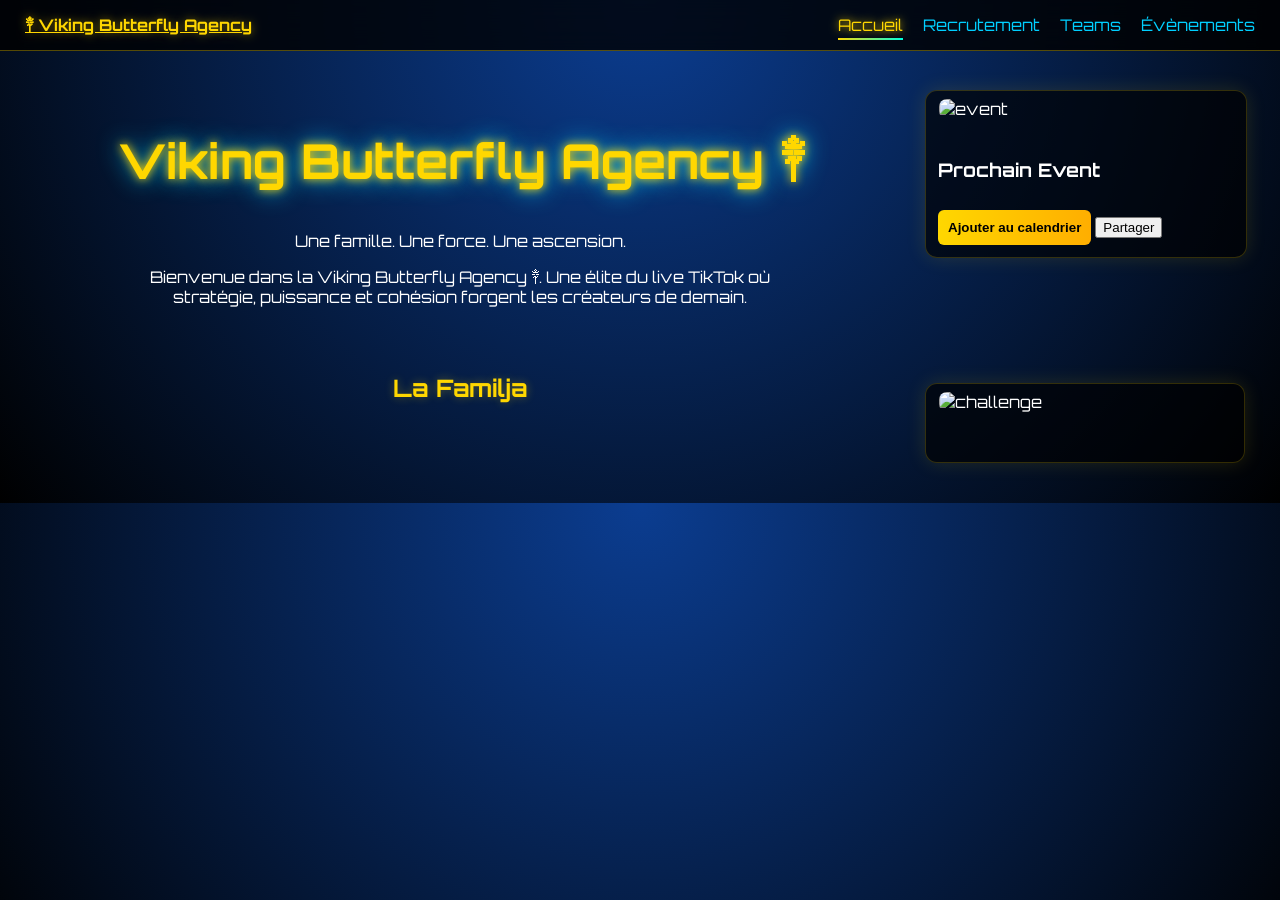
==== index.html @ 5e003a7e "mise à jour site agence" ====
<!DOCTYPE html>
<html lang="fr">

<head>
	<meta charset="UTF-8">
	<meta name="viewport" content="width=device-width, initial-scale=1.0">
	<link rel="icon" type="image/png" href="img/favicon.png">
	<link rel="apple-touch-icon" href="img/favicon.png">
	<title>Viking Butterfly Agency ༒︎</title>

	<link href="https://fonts.googleapis.com/css2?family=Orbitron:wght@400;700&display=swap" rel="stylesheet">
	<link rel="stylesheet" href="style.css">

	<meta property="og:title" content="Viking Butterfly Agency ༒︎">
	<meta property="og:description" content="🔥 Rejoins nos événements TikTok">
	<meta property="og:image" content="https://ton-site.github.io/img/default.jpg">
	<meta property="og:type" content="website">
</head>

<body>

	<!-- ✅ NAVBAR (PAS DANS LE CONTAINER) -->
	<nav class="navbar">
		<div class="nav-container">
			<a href="index.html" class="logo">༒︎ Viking Butterfly Agency</a>

			<div class="nav-links" id="navLinks">
				<a href="index.html" class="active">Accueil</a>
				<a href="recrutement.html">Recrutement</a>
				<a href="teams.html">Teams</a>
				<a href="pages/evenements.html">Évènements</a>
			</div>

			<div class="hamburger" id="hamburger">☰</div>
		</div>
	</nav>

	<!-- ✅ CONTAINER GLOBAL (NOUVEAU) -->
	<div class="container-global">

		<div class="layout">

			<!-- TEXTE -->
			<div class="text-section">
				<section class="hero">
					<h1>Viking Butterfly Agency ༒︎</h1>
					<p>Une famille. Une force. Une ascension.</p>
				</section>

				<section class="description">
					<p>
						Bienvenue dans la Viking Butterfly Agency ༒︎.
						Une élite du live TikTok où stratégie, puissance et cohésion forgent les créateurs de demain.
					</p>
				</section>
			</div>

			<!-- EVENT -->
			<div class="event-widget">
				<div class="event-image">
					<img id="event-image" src="" alt="event">
				</div>
				<div class="content">
					<h3>Prochain Event</h3>
					<p id="event-title"></p>
					<p id="event-date"></p>
					<p id="event-heure"></p>
					<p id="event-countdown"></p>
					<button id="calendarBtn">Ajouter au calendrier</button>
					<button id="shareBtn">Partager</button>
				</div>
			</div>

			<!-- ARBRE -->
			<div class="tree-section">
				<section class="family-tree">
					<h2>La Familja</h2>
					<div id="tree"></div>
				</section>
			</div>

			<!-- CHALLENGE -->
			<div class="challenge-section">
				<div class="challenge-card">
					<div class="event-image">
						<img id="challenge-image" src="" alt="challenge">
					</div>

					<div class="challenge-content">
						<h3 id="challenge-title"></h3>
						<p id="challenge-date"></p>
						<p id="challenge-heure"></p>
						<p id="challenge-countdown"></p>
					</div>
				</div>
			</div>

		</div>

	</div>

	<script src="script.js"></script>
	<script src="https://d3js.org/d3.v7.min.js"></script>
	<script src="js/tree.js"></script>

</body>

</html>
---- style.css ----
/* =========================
   ✅ GLOBAL
========================= */
body {
	margin: 0;
	font-family: 'Orbitron', sans-serif;
	background: radial-gradient(circle at top, #0b3d91, #000);
	color: white;
	padding-top: 80px;
	overflow-x: hidden;
}

.container-global {
	max-width: 2560px;
	margin: 0 auto;
}

/* =========================
   ✅ NAVBAR
========================= */
.navbar {
	position: fixed;
	top: 0;
	width: 100%;
	z-index: 1000;
	background: rgba(0, 0, 0, 0.8);
	backdrop-filter: blur(12px);
	border-bottom: 1px solid #ffd70055;
}

.nav-container {
	max-width: 2560px;
	margin: 0 auto;
	width: 100%;
	display: flex;
	justify-content: space-between;
	align-items: center;
	padding: 15px 25px;
	box-sizing: border-box;
}

.logo {
	color: #ffd700;
	font-weight: bold;
	white-space: nowrap;
	text-shadow: 0 0 10px #ffd70088;
}

/* =========================
   ✅ NAV LINKS
========================= */
.nav-links {
	display: flex;
	gap: 20px;
	flex-wrap: wrap;
}

.nav-links a {
	color: #00cfff;
	text-decoration: none;
	position: relative;
	white-space: nowrap;
	transition: 0.3s;
}

.nav-links a:hover {
	color: #00ffe1;
	text-shadow: 0 0 6px #00ffe1;
}

.nav-links a::after {
	content: "";
	position: absolute;
	width: 0%;
	height: 2px;
	bottom: -5px;
	left: 0;
	background: linear-gradient(90deg, #00ffe1, #ffd700);
	transition: 0.3s;
}

.nav-links a:hover::after {
	width: 100%;
}

.nav-links a.active {
	color: #ffd700;
	text-shadow: 0 0 8px #ffd700;
}

.nav-links a.active::after {
	width: 100%;
	background: linear-gradient(90deg, #ffd700, #00ffe1);
}

.hamburger {
	display: none;
	font-size: 28px;
	cursor: pointer;
	color: #ffd700;
}

/* =========================
   ✅ LAYOUT
========================= */
.layout {
	display: grid;
	grid-template-columns: 1fr 320px;
	grid-template-areas:
		"text event"
		"tree event"
		"tree challenge";
	column-gap: 40px;
	row-gap: 30px;
	max-width: 1400px;
	margin: 0 auto;
	padding: 10px 35px 40px;
}

/* =========================
   ✅ SECTIONS
========================= */
.text-section {
	grid-area: text;
}

.event-widget {
	grid-area: event;
}

.tree-section {
	grid-area: tree;
}

.challenge-section {
	grid-area: challenge;
}

/* =========================
   ✅ HERO
========================= */
.hero {
	text-align: center;
	max-width: 900px;
	margin: auto;
}

.hero h1 {
	font-size: 3rem;
	color: #ffd700;
	text-shadow:
		0 0 10px #ffd700,
		0 0 25px #00cfff;
}

.description {
	max-width: 700px;
	margin: auto;
	text-align: center;
}

/* =========================
   ✅ TITRES
========================= */
.family-tree h2,
.challenge-section h2 {
	text-align: center;
	margin-bottom: 20px;
	color: #ffd700;
	text-shadow: 0 0 10px #ffd70055;
}

/* =========================
   ✅ COUNTDOWN
========================= */
.countdown {
	color: #00ffe1;
	font-weight: bold;
	text-shadow:
		0 0 8px #00ffe1,
		0 0 16px #00cfff,
		0 0 24px #00cfff;
}

/* =========================
   ✅ EVENT WIDGET
========================= */
.event-widget {
	width: 100%;
	max-width: 320px;
	background: rgba(0, 0, 0, 0.65);
	border: 1px solid #ffd70033;
	border-radius: 12px;
	box-shadow: 0 0 20px #ffd70022;
	display: flex;
	flex-direction: column;
	align-self: start;
	transition: 0.3s;
}

.event-widget:hover {
	transform: translateY(-5px);
	box-shadow: 0 0 25px #ffd70055;
}

.event-image {
	padding: 8px 4px;
	display: flex;
	justify-content: center;
}

.event-image img {
	width: 100%;
	max-width: 94%;
	border-radius: 8px;
}

.event-widget .content {
	padding: 12px;
}

#calendarBtn {
	margin-top: 10px;
	padding: 10px;
	border-radius: 6px;
	background: linear-gradient(90deg, #ffd700, #ffae00);
	color: black;
	cursor: pointer;
	border: none;
	font-weight: bold;
	transition: 0.3s;
}

#calendarBtn:hover {
	transform: scale(1.05);
}

/* =========================
   ✅ EVENT CARDS
========================= */
#events-container {
	display: grid;
	grid-template-columns: repeat(auto-fit, minmax(260px, 320px));
	gap: 30px;
	padding: 20px;
	justify-content: center;
}

.event-card {
	background: rgba(0, 0, 0, 0.65);
	border: 1px solid #ffd70033;
	border-radius: 12px;
	padding: 10px;
	text-align: center;
	box-shadow: 0 0 20px #ffd70022;
	display: flex;
	flex-direction: column;
	height: 100%;
	transition: 0.3s;
}

.event-card:hover {
	transform: translateY(-6px);
	box-shadow: 0 0 30px #ffd70055;
}

.event-card img {
	width: 100%;
	border-radius: 8px;
}

.event-card .calendar-btn {
	margin-top: 10px;
	padding: 8px;
	width: 100%;
	border-radius: 6px;
	background: linear-gradient(90deg, #ffd700, #ffae00);
	border: none;
	font-weight: bold;
	cursor: pointer;
}

/* =========================
   ✅ SHARE BUTTON
========================= */
.share-btn {
	margin-top: 8px;
	padding: 8px;
	width: 100%;
	border-radius: 6px;
	background: linear-gradient(90deg, #00ffe1, #ff00ff);
	border: none;
	color: black;
	cursor: pointer;
	font-weight: bold;
	box-shadow: 0 0 10px #00ffe155;
	transition: 0.3s;
}

.share-btn:hover {
	transform: scale(1.05);
}

/* =========================
   ✅ CHALLENGE
========================= */
.challenge-card {
	max-width: 320px;
	margin: auto;
	background: rgba(0, 0, 0, 0.65);
	border: 1px solid #ffd70033;
	border-radius: 12px;
	box-shadow: 0 0 20px #ffd70022;
	transition: 0.3s;
}

.challenge-card:hover {
	transform: translateY(-5px);
	box-shadow: 0 0 25px #ffd70055;
}

.challenge-content {
	padding: 12px;
}

/* =========================
   ✅ RESPONSIVE
========================= */
@media (min-width: 2560px) {
	.layout {
		grid-template-columns: 1fr 320px 320px;
		grid-template-areas:
			"text event challenge"
			"tree event challenge";
		column-gap: 40px;
		max-width: 1800px;
		align-items: start;
	}
}

@media (max-width: 1000px) {
	.layout {
		grid-template-columns: 1fr;
		grid-template-areas:
			"text"
			"event"
			"challenge"
			"tree";
		row-gap: 30px;
	}

	.event-widget,
	.challenge-card {
		max-width: 320px;
		margin: auto;
	}
}

/* =========================
   ✅ MOBILE MENU
========================= */
@media (max-width: 768px) {

	.hamburger {
		display: block;
	}

	.nav-links {
		position: absolute;
		top: 70px;
		left: 0;
		width: 100%;
		flex-direction: column;
		background: rgba(0, 0, 0, 0.95);
		max-height: 0;
		overflow: hidden;
		transition: 0.3s;
	}

	.nav-links a {
		padding: 15px;
		text-align: center;
	}

	.nav-links.active {
		max-height: 300px;
	}

	.hero {
		padding: 0 18px;
	}

	.hero h1 {
		font-size: 2.1rem;
	}

	.hero p {
		font-size: 0.9rem;
	}
}

@media (max-width: 380px) {
	.hero h1 {
		font-size: 1.8rem;
	}
}
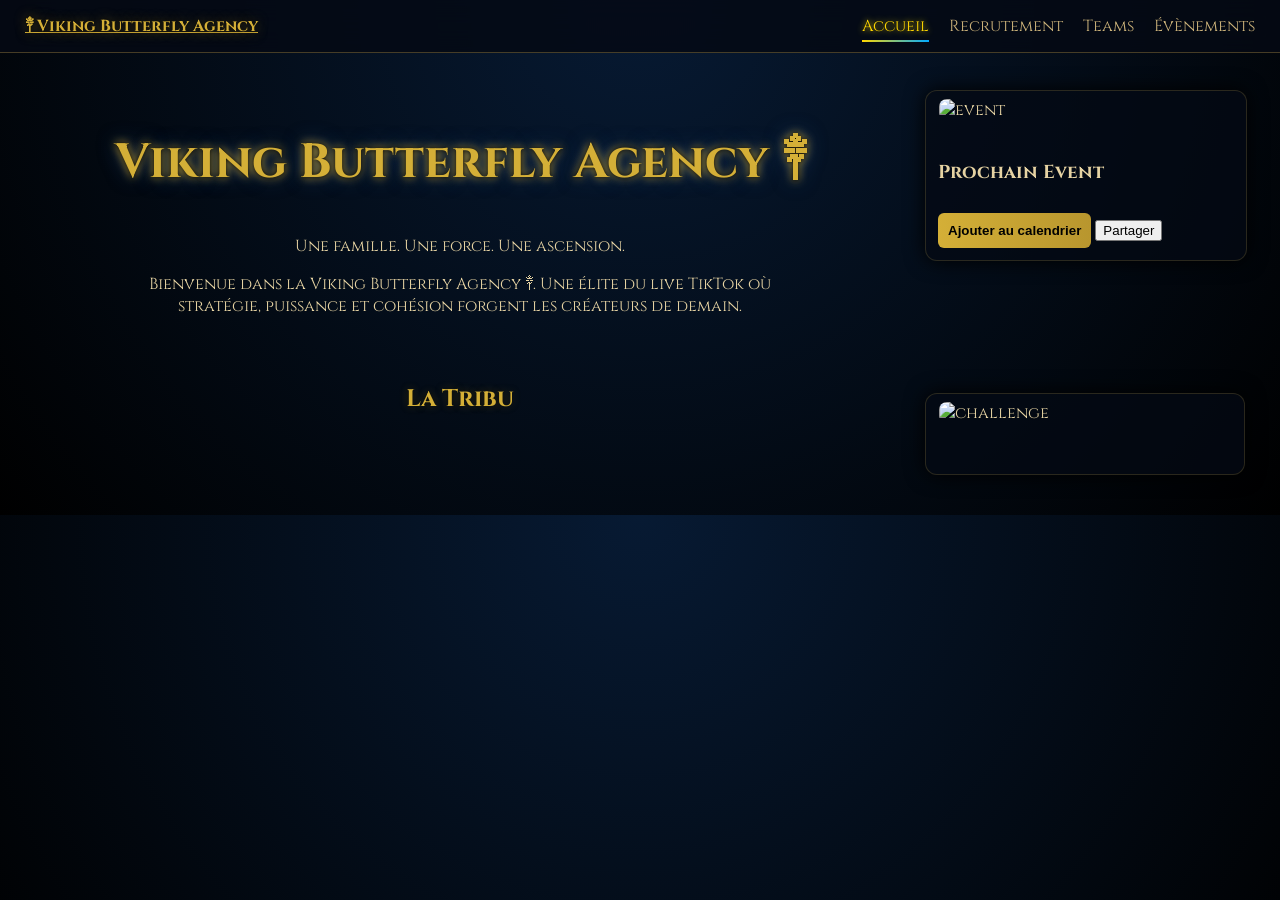
==== commit 73063e41: "update CSS" ====
--- a/index.html
+++ b/index.html
@@ -9,6 +9,7 @@
 	<title>Viking Butterfly Agency ༒︎</title>
 
 	<link href="https://fonts.googleapis.com/css2?family=Orbitron:wght@400;700&display=swap" rel="stylesheet">
+	<link href="https://fonts.googleapis.com/css2?family=Cinzel:wght@400;700&display=swap" rel="stylesheet">
 	<link rel="stylesheet" href="style.css">
 
 	<meta property="og:title" content="Viking Butterfly Agency ༒︎">
@@ -74,7 +75,7 @@
 			<!-- ARBRE -->
 			<div class="tree-section">
 				<section class="family-tree">
-					<h2>La Familja</h2>
+					<h2>La Tribu</h2>
 					<div id="tree"></div>
 				</section>
 			</div>
--- a/style.css
+++ b/style.css
@@ -2,161 +2,151 @@
    ✅ GLOBAL
 ========================= */
 body {
-	margin: 0;
-	font-family: 'Orbitron', sans-serif;
-	background: radial-gradient(circle at top, #0b3d91, #000);
-	color: white;
-	padding-top: 80px;
-	overflow-x: hidden;
+    margin: 0;
+    font-family: 'Cinzel', 'Orbitron', serif;
+    background: radial-gradient(circle at top, #071a33, #000000);
+    color: #e6d3a3;
+    padding-top: 80px;
+    overflow-x: hidden;
 }
 
 .container-global {
-	max-width: 2560px;
-	margin: 0 auto;
+    max-width: 2560px;
+    margin: 0 auto;
 }
 
 /* =========================
    ✅ NAVBAR
 ========================= */
 .navbar {
-	position: fixed;
-	top: 0;
-	width: 100%;
-	z-index: 1000;
-	background: rgba(0, 0, 0, 0.8);
-	backdrop-filter: blur(12px);
-	border-bottom: 1px solid #ffd70055;
+    position: fixed;
+    top: 0;
+    width: 100%;
+    z-index: 1000;
+    background: rgba(5, 10, 20, 0.85);
+    backdrop-filter: blur(12px);
+    border-bottom: 1px solid #c9a44c55;
 }
 
 .nav-container {
-	max-width: 2560px;
-	margin: 0 auto;
-	width: 100%;
-	display: flex;
-	justify-content: space-between;
-	align-items: center;
-	padding: 15px 25px;
-	box-sizing: border-box;
+    max-width: 2560px;
+    margin: 0 auto;
+    width: 100%;
+    display: flex;
+    justify-content: space-between;
+    align-items: center;
+    padding: 15px 25px;
+    box-sizing: border-box;
 }
 
 .logo {
-	color: #ffd700;
-	font-weight: bold;
-	white-space: nowrap;
-	text-shadow: 0 0 10px #ffd70088;
+    color: #d4af37;
+    font-weight: bold;
+    white-space: nowrap;
+    text-shadow: 0 0 6px #000, 0 0 12px #d4af3788;
 }
 
 /* =========================
    ✅ NAV LINKS
 ========================= */
 .nav-links {
-	display: flex;
-	gap: 20px;
-	flex-wrap: wrap;
+    display: flex;
+    gap: 20px;
+    flex-wrap: wrap;
 }
 
 .nav-links a {
-	color: #00cfff;
-	text-decoration: none;
-	position: relative;
-	white-space: nowrap;
-	transition: 0.3s;
+    color: #cbb27a;
+    text-decoration: none;
+    position: relative;
+    white-space: nowrap;
+    transition: 0.3s;
 }
 
 .nav-links a:hover {
-	color: #00ffe1;
-	text-shadow: 0 0 6px #00ffe1;
+    color: #ffd700;
+    text-shadow: 0 0 6px #d4af37;
 }
 
 .nav-links a::after {
-	content: "";
-	position: absolute;
-	width: 0%;
-	height: 2px;
-	bottom: -5px;
-	left: 0;
-	background: linear-gradient(90deg, #00ffe1, #ffd700);
-	transition: 0.3s;
+    content: "";
+    position: absolute;
+    width: 0%;
+    height: 2px;
+    bottom: -5px;
+    left: 0;
+    background: linear-gradient(90deg, #d4af37, #00aaff);
+    transition: 0.3s;
 }
 
 .nav-links a:hover::after {
-	width: 100%;
+    width: 100%;
 }
 
 .nav-links a.active {
-	color: #ffd700;
-	text-shadow: 0 0 8px #ffd700;
+    color: #ffd700;
+    text-shadow: 0 0 6px #ffd700;
 }
 
 .nav-links a.active::after {
-	width: 100%;
-	background: linear-gradient(90deg, #ffd700, #00ffe1);
+    width: 100%;
+    background: linear-gradient(90deg, #ffd700, #00aaff);
 }
 
 .hamburger {
-	display: none;
-	font-size: 28px;
-	cursor: pointer;
-	color: #ffd700;
+    display: none;
+    font-size: 28px;
+    cursor: pointer;
+    color: #d4af37;
 }
 
 /* =========================
    ✅ LAYOUT
 ========================= */
 .layout {
-	display: grid;
-	grid-template-columns: 1fr 320px;
-	grid-template-areas:
-		"text event"
-		"tree event"
-		"tree challenge";
-	column-gap: 40px;
-	row-gap: 30px;
-	max-width: 1400px;
-	margin: 0 auto;
-	padding: 10px 35px 40px;
+    display: grid;
+    grid-template-columns: 1fr 320px;
+    grid-template-areas:
+        "text event"
+        "tree event"
+        "tree challenge";
+    column-gap: 40px;
+    row-gap: 30px;
+    max-width: 1400px;
+    margin: 0 auto;
+    padding: 10px 35px 40px;
 }
 
 /* =========================
    ✅ SECTIONS
 ========================= */
-.text-section {
-	grid-area: text;
-}
-
-.event-widget {
-	grid-area: event;
-}
-
-.tree-section {
-	grid-area: tree;
-}
-
-.challenge-section {
-	grid-area: challenge;
-}
+.text-section { grid-area: text; }
+.event-widget { grid-area: event; }
+.tree-section { grid-area: tree; }
+.challenge-section { grid-area: challenge; }
 
 /* =========================
    ✅ HERO
 ========================= */
 .hero {
-	text-align: center;
-	max-width: 900px;
-	margin: auto;
+    text-align: center;
+    max-width: 900px;
+    margin: auto;
 }
 
 .hero h1 {
-	font-size: 3rem;
-	color: #ffd700;
-	text-shadow:
-		0 0 10px #ffd700,
-		0 0 25px #00cfff;
+    font-size: 3rem;
+    color: #d4af37;
+    text-shadow:
+        0 0 4px #000,
+        0 0 10px #d4af37,
+        0 0 20px #1a3a6b;
 }
 
 .description {
-	max-width: 700px;
-	margin: auto;
-	text-align: center;
+    max-width: 700px;
+    margin: auto;
+    text-align: center;
 }
 
 /* =========================
@@ -164,243 +154,161 @@
 ========================= */
 .family-tree h2,
 .challenge-section h2 {
-	text-align: center;
-	margin-bottom: 20px;
-	color: #ffd700;
-	text-shadow: 0 0 10px #ffd70055;
+    text-align: center;
+    margin-bottom: 20px;
+    color: #d4af37;
+    text-shadow: 0 0 6px #000, 0 0 10px #d4af3755;
 }
 
 /* =========================
    ✅ COUNTDOWN
 ========================= */
 .countdown {
-	color: #00ffe1;
-	font-weight: bold;
-	text-shadow:
-		0 0 8px #00ffe1,
-		0 0 16px #00cfff,
-		0 0 24px #00cfff;
+    color: #9fd3ff;
+    font-weight: bold;
+    text-shadow:
+        0 0 5px #000,
+        0 0 10px #1a3a6b,
+        0 0 20px #1a3a6b;
 }
 
 /* =========================
    ✅ EVENT WIDGET
 ========================= */
 .event-widget {
-	width: 100%;
-	max-width: 320px;
-	background: rgba(0, 0, 0, 0.65);
-	border: 1px solid #ffd70033;
-	border-radius: 12px;
-	box-shadow: 0 0 20px #ffd70022;
-	display: flex;
-	flex-direction: column;
-	align-self: start;
-	transition: 0.3s;
+    width: 100%;
+    max-width: 320px;
+    background: rgba(5, 10, 20, 0.75);
+    border: 1px solid #c9a44c33;
+    border-radius: 12px;
+    box-shadow: 0 0 20px #000;
+    display: flex;
+    flex-direction: column;
+    align-self: start;
+    transition: 0.3s;
 }
 
 .event-widget:hover {
-	transform: translateY(-5px);
-	box-shadow: 0 0 25px #ffd70055;
+    transform: translateY(-5px);
+    box-shadow: 0 0 25px #c9a44c55;
 }
 
 .event-image {
-	padding: 8px 4px;
-	display: flex;
-	justify-content: center;
+    padding: 8px 4px;
+    display: flex;
+    justify-content: center;
 }
 
 .event-image img {
-	width: 100%;
-	max-width: 94%;
-	border-radius: 8px;
+    width: 100%;
+    max-width: 94%;
+    border-radius: 8px;
 }
 
 .event-widget .content {
-	padding: 12px;
+    padding: 12px;
 }
 
 #calendarBtn {
-	margin-top: 10px;
-	padding: 10px;
-	border-radius: 6px;
-	background: linear-gradient(90deg, #ffd700, #ffae00);
-	color: black;
-	cursor: pointer;
-	border: none;
-	font-weight: bold;
-	transition: 0.3s;
+    margin-top: 10px;
+    padding: 10px;
+    border-radius: 6px;
+    background: linear-gradient(90deg, #d4af37, #b8962e);
+    color: black;
+    cursor: pointer;
+    border: none;
+    font-weight: bold;
+    transition: 0.3s;
 }
 
 #calendarBtn:hover {
-	transform: scale(1.05);
+    transform: scale(1.05);
 }
 
 /* =========================
    ✅ EVENT CARDS
 ========================= */
 #events-container {
-	display: grid;
-	grid-template-columns: repeat(auto-fit, minmax(260px, 320px));
-	gap: 30px;
-	padding: 20px;
-	justify-content: center;
+    display: grid;
+    grid-template-columns: repeat(auto-fit, minmax(260px, 320px));
+    gap: 30px;
+    padding: 20px;
+    justify-content: center;
 }
 
 .event-card {
-	background: rgba(0, 0, 0, 0.65);
-	border: 1px solid #ffd70033;
-	border-radius: 12px;
-	padding: 10px;
-	text-align: center;
-	box-shadow: 0 0 20px #ffd70022;
-	display: flex;
-	flex-direction: column;
-	height: 100%;
-	transition: 0.3s;
+    background: rgba(5, 10, 20, 0.75);
+    border: 1px solid #c9a44c33;
+    border-radius: 12px;
+    padding: 10px;
+    text-align: center;
+    box-shadow: 0 0 20px #000;
+    display: flex;
+    flex-direction: column;
+    height: 100%;
+    transition: 0.3s;
 }
 
 .event-card:hover {
-	transform: translateY(-6px);
-	box-shadow: 0 0 30px #ffd70055;
+    transform: translateY(-6px);
+    box-shadow: 0 0 30px #c9a44c55;
 }
 
 .event-card img {
-	width: 100%;
-	border-radius: 8px;
+    width: 100%;
+    border-radius: 8px;
 }
 
 .event-card .calendar-btn {
-	margin-top: 10px;
-	padding: 8px;
-	width: 100%;
-	border-radius: 6px;
-	background: linear-gradient(90deg, #ffd700, #ffae00);
-	border: none;
-	font-weight: bold;
-	cursor: pointer;
+    margin-top: 10px;
+    padding: 8px;
+    width: 100%;
+    border-radius: 6px;
+    background: linear-gradient(90deg, #d4af37, #b8962e);
+    border: none;
+    font-weight: bold;
+    cursor: pointer;
 }
 
 /* =========================
    ✅ SHARE BUTTON
 ========================= */
 .share-btn {
-	margin-top: 8px;
-	padding: 8px;
-	width: 100%;
-	border-radius: 6px;
-	background: linear-gradient(90deg, #00ffe1, #ff00ff);
-	border: none;
-	color: black;
-	cursor: pointer;
-	font-weight: bold;
-	box-shadow: 0 0 10px #00ffe155;
-	transition: 0.3s;
+    margin-top: 8px;
+    padding: 8px;
+    width: 100%;
+    border-radius: 6px;
+    background: linear-gradient(90deg, #1a3a6b, #d4af37);
+    border: none;
+    color: white;
+    cursor: pointer;
+    font-weight: bold;
+    box-shadow: 0 0 10px #000;
+    transition: 0.3s;
 }
 
 .share-btn:hover {
-	transform: scale(1.05);
+    transform: scale(1.05);
 }
 
 /* =========================
    ✅ CHALLENGE
 ========================= */
 .challenge-card {
-	max-width: 320px;
-	margin: auto;
-	background: rgba(0, 0, 0, 0.65);
-	border: 1px solid #ffd70033;
-	border-radius: 12px;
-	box-shadow: 0 0 20px #ffd70022;
-	transition: 0.3s;
+    max-width: 320px;
+    margin: auto;
+    background: rgba(5, 10, 20, 0.75);
+    border: 1px solid #c9a44c33;
+    border-radius: 12px;
+    box-shadow: 0 0 20px #000;
+    transition: 0.3s;
 }
 
 .challenge-card:hover {
-	transform: translateY(-5px);
-	box-shadow: 0 0 25px #ffd70055;
+    transform: translateY(-5px);
+    box-shadow: 0 0 25px #c9a44c55;
 }
 
 .challenge-content {
-	padding: 12px;
-}
-
-/* =========================
-   ✅ RESPONSIVE
-========================= */
-@media (min-width: 2560px) {
-	.layout {
-		grid-template-columns: 1fr 320px 320px;
-		grid-template-areas:
-			"text event challenge"
-			"tree event challenge";
-		column-gap: 40px;
-		max-width: 1800px;
-		align-items: start;
-	}
-}
-
-@media (max-width: 1000px) {
-	.layout {
-		grid-template-columns: 1fr;
-		grid-template-areas:
-			"text"
-			"event"
-			"challenge"
-			"tree";
-		row-gap: 30px;
-	}
-
-	.event-widget,
-	.challenge-card {
-		max-width: 320px;
-		margin: auto;
-	}
-}
-
-/* =========================
-   ✅ MOBILE MENU
-========================= */
-@media (max-width: 768px) {
-
-	.hamburger {
-		display: block;
-	}
-
-	.nav-links {
-		position: absolute;
-		top: 70px;
-		left: 0;
-		width: 100%;
-		flex-direction: column;
-		background: rgba(0, 0, 0, 0.95);
-		max-height: 0;
-		overflow: hidden;
-		transition: 0.3s;
-	}
-
-	.nav-links a {
-		padding: 15px;
-		text-align: center;
-	}
-
-	.nav-links.active {
-		max-height: 300px;
-	}
-
-	.hero {
-		padding: 0 18px;
-	}
-
-	.hero h1 {
-		font-size: 2.1rem;
-	}
-
-	.hero p {
-		font-size: 0.9rem;
-	}
-}
-
-@media (max-width: 380px) {
-	.hero h1 {
-		font-size: 1.8rem;
-	}
-}+    padding: 12px;
+}
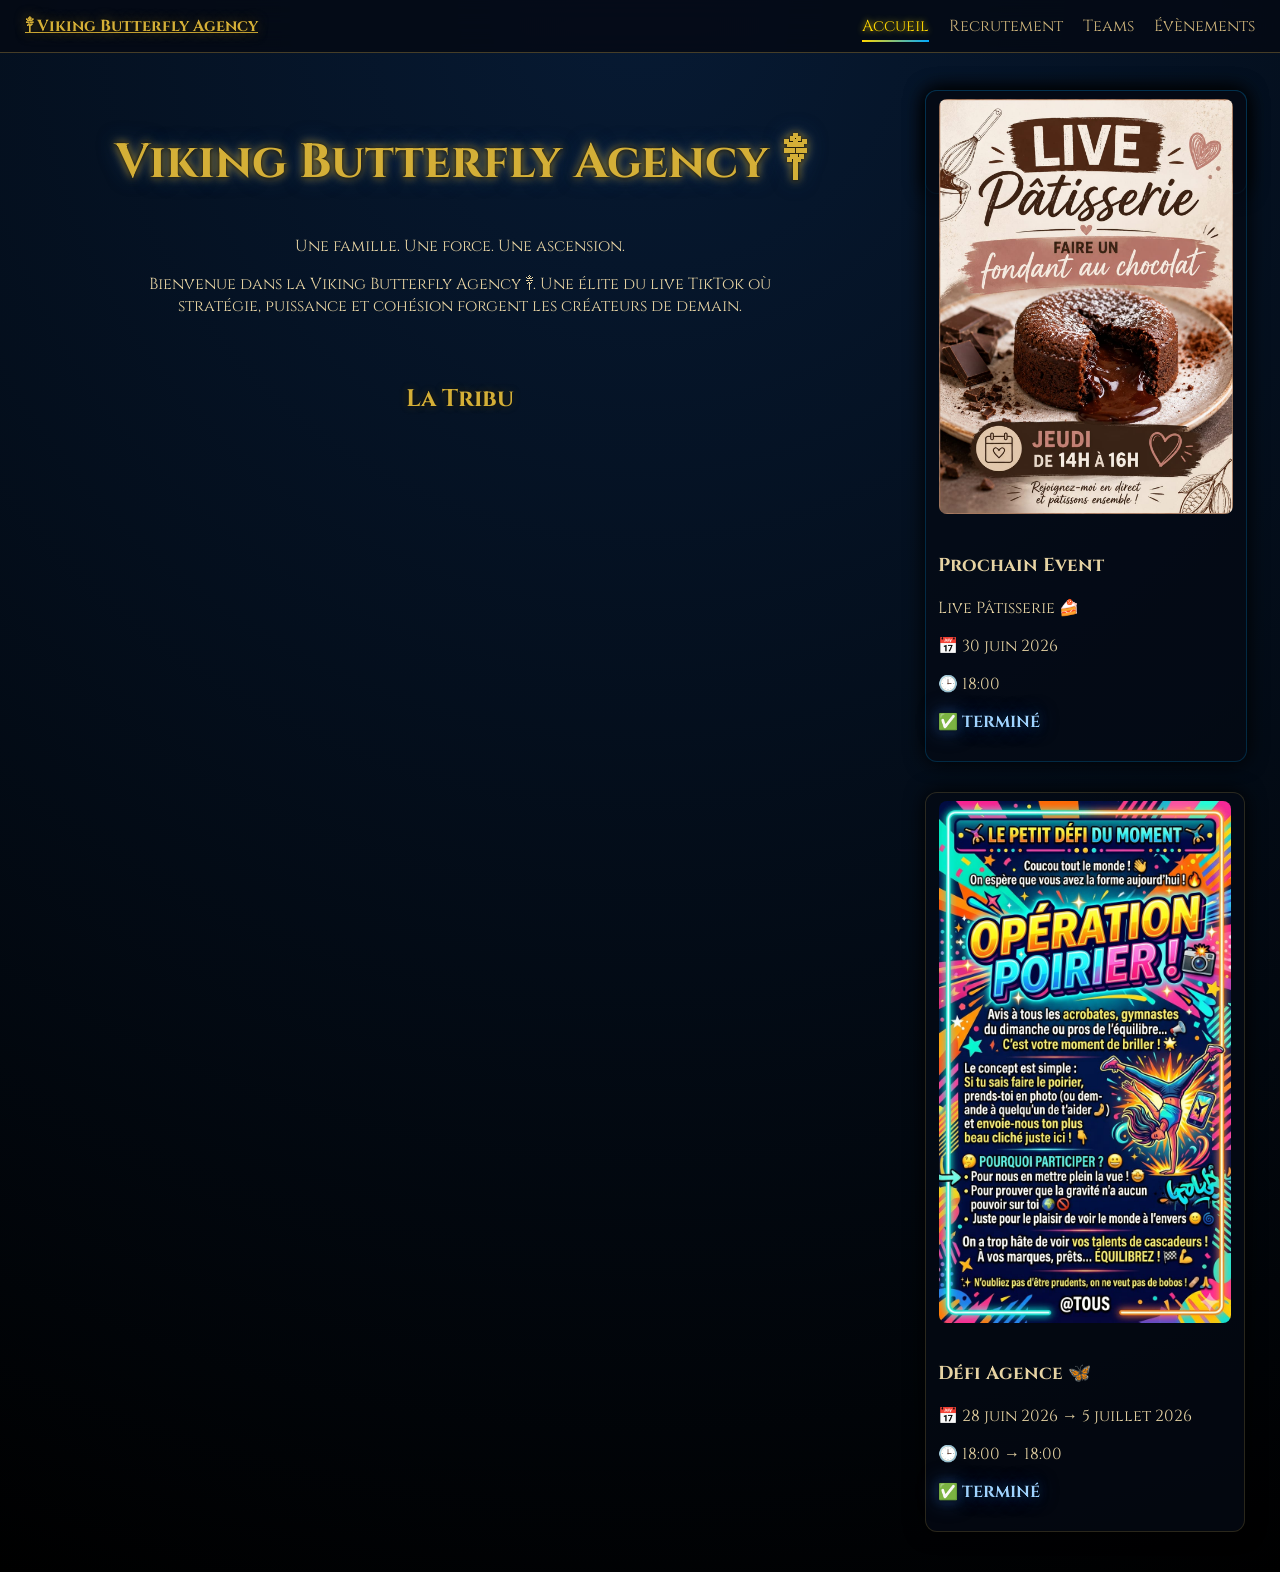
==== commit e826d2ab: "maj script" ====
--- a/index.html
+++ b/index.html
@@ -2,108 +2,110 @@
 <html lang="fr">
 
 <head>
-	<meta charset="UTF-8">
-	<meta name="viewport" content="width=device-width, initial-scale=1.0">
-	<link rel="icon" type="image/png" href="img/favicon.png">
-	<link rel="apple-touch-icon" href="img/favicon.png">
-	<title>Viking Butterfly Agency ༒︎</title>
+    <meta charset="UTF-8">
+    <meta name="viewport" content="width=device-width, initial-scale=1.0">
+    <link rel="icon" type="image/png" href="img/favicon.png">
+    <title>Viking Butterfly Agency ༒︎</title>
 
-	<link href="https://fonts.googleapis.com/css2?family=Orbitron:wght@400;700&display=swap" rel="stylesheet">
-	<link href="https://fonts.googleapis.com/css2?family=Cinzel:wght@400;700&display=swap" rel="stylesheet">
-	<link rel="stylesheet" href="style.css">
-
-	<meta property="og:title" content="Viking Butterfly Agency ༒︎">
-	<meta property="og:description" content="🔥 Rejoins nos événements TikTok">
-	<meta property="og:image" content="https://ton-site.github.io/img/default.jpg">
-	<meta property="og:type" content="website">
+    <link href="https://fonts.googleapis.com/css2?family=Orbitron:wght@400;700&display=swap" rel="stylesheet">
+    <link href="https://fonts.googleapis.com/css2?family=Cinzel:wght@400;700&display=swap" rel="stylesheet">
+    <link rel="stylesheet" href="style.css">
 </head>
 
 <body>
 
-	<!-- ✅ NAVBAR (PAS DANS LE CONTAINER) -->
-	<nav class="navbar">
-		<div class="nav-container">
-			<a href="index.html" class="logo">༒︎ Viking Butterfly Agency</a>
+<nav class="navbar">
+    <div class="nav-container">
+        <a href="index.html" class="logo">༒︎ Viking Butterfly Agency</a>
 
-			<div class="nav-links" id="navLinks">
-				<a href="index.html" class="active">Accueil</a>
-				<a href="recrutement.html">Recrutement</a>
-				<a href="teams.html">Teams</a>
-				<a href="pages/evenements.html">Évènements</a>
-			</div>
+        <div class="nav-links" id="navLinks">
+            <a href="index.html" class="active">Accueil</a>
+            <a href="recrutement.html">Recrutement</a>
+            <a href="teams.html">Teams</a>
+            <a href="pages/evenements.html">Évènements</a>
+        </div>
 
-			<div class="hamburger" id="hamburger">☰</div>
-		</div>
-	</nav>
+        <div class="hamburger" id="hamburger">☰</div>
+    </div>
+</nav>
 
-	<!-- ✅ CONTAINER GLOBAL (NOUVEAU) -->
-	<div class="container-global">
+<div class="container-global">
 
-		<div class="layout">
+    <div class="layout">
 
-			<!-- TEXTE -->
-			<div class="text-section">
-				<section class="hero">
-					<h1>Viking Butterfly Agency ༒︎</h1>
-					<p>Une famille. Une force. Une ascension.</p>
-				</section>
+        <!-- TEXTE -->
+        <div class="text-section">
+            <section class="hero">
+                <h1>Viking Butterfly Agency ༒︎</h1>
+                <p>Une famille. Une force. Une ascension.</p>
+            </section>
 
-				<section class="description">
-					<p>
-						Bienvenue dans la Viking Butterfly Agency ༒︎.
-						Une élite du live TikTok où stratégie, puissance et cohésion forgent les créateurs de demain.
-					</p>
-				</section>
-			</div>
+            <section class="description">
+                <p>
+                    Bienvenue dans la Viking Butterfly Agency ༒︎.
+                    Une élite du live TikTok où stratégie, puissance et cohésion forgent les créateurs de demain.
+                </p>
+            </section>
+        </div>
 
-			<!-- EVENT -->
-			<div class="event-widget">
-				<div class="event-image">
-					<img id="event-image" src="" alt="event">
-				</div>
-				<div class="content">
-					<h3>Prochain Event</h3>
-					<p id="event-title"></p>
-					<p id="event-date"></p>
-					<p id="event-heure"></p>
-					<p id="event-countdown"></p>
-					<button id="calendarBtn">Ajouter au calendrier</button>
-					<button id="shareBtn">Partager</button>
-				</div>
-			</div>
+        <!-- MATCH -->
+        <div class="event-widget">
+            <div class="event-image">
+                <img id="match-image">
+            </div>
+            <div class="content">
+                <h3>Prochain Match</h3>
+                <p id="match-title"></p>
+                <p id="match-date"></p>
+                <p id="match-heure"></p>
+                <p id="match-countdown" class="countdown"></p>
+            </div>
+        </div>
 
-			<!-- ARBRE -->
-			<div class="tree-section">
-				<section class="family-tree">
-					<h2>La Tribu</h2>
-					<div id="tree"></div>
-				</section>
-			</div>
+        <!-- EVENT -->
+        <div class="event-widget">
+            <div class="event-image">
+                <img id="event-image">
+            </div>
+            <div class="content">
+                <h3>Prochain Event</h3>
+                <p id="event-title"></p>
+                <p id="event-date"></p>
+                <p id="event-heure"></p>
+                <p id="event-countdown" class="countdown"></p>
+            </div>
+        </div>
 
-			<!-- CHALLENGE -->
-			<div class="challenge-section">
-				<div class="challenge-card">
-					<div class="event-image">
-						<img id="challenge-image" src="" alt="challenge">
-					</div>
+        <!-- TREE -->
+        <div class="tree-section">
+            <section class="family-tree">
+                <h2>La Tribu</h2>
+                <div id="tree"></div>
+            </section>
+        </div>
 
-					<div class="challenge-content">
-						<h3 id="challenge-title"></h3>
-						<p id="challenge-date"></p>
-						<p id="challenge-heure"></p>
-						<p id="challenge-countdown"></p>
-					</div>
-				</div>
-			</div>
+        <!-- CHALLENGE -->
+        <div class="challenge-section">
+            <div class="challenge-card">
+                <div class="event-image">
+                    <img id="challenge-image">
+                </div>
+                <div class="challenge-content">
+                    <h3 id="challenge-title"></h3>
+                    <p id="challenge-date"></p>
+                    <p id="challenge-heure"></p>
+                    <p id="challenge-countdown" class="countdown"></p>
+                </div>
+            </div>
+        </div>
 
-		</div>
+    </div>
 
-	</div>
+</div>
 
-	<script src="script.js"></script>
-	<script src="https://d3js.org/d3.v7.min.js"></script>
-	<script src="js/tree.js"></script>
+<script src="script.js"></script>
+<script src="https://d3js.org/d3.v7.min.js"></script>
+<script src="js/tree.js"></script>
 
 </body>
-
-</html>+</html>
--- a/style.css
+++ b/style.css
@@ -2,151 +2,162 @@
    ✅ GLOBAL
 ========================= */
 body {
-    margin: 0;
-    font-family: 'Cinzel', 'Orbitron', serif;
-    background: radial-gradient(circle at top, #071a33, #000000);
-    color: #e6d3a3;
-    padding-top: 80px;
-    overflow-x: hidden;
+	margin: 0;
+	font-family: 'Cinzel', 'Orbitron', serif;
+	background: radial-gradient(circle at top, #071a33, #000000);
+	color: #e6d3a3;
+	padding-top: 80px;
+	overflow-x: hidden;
 }
 
 .container-global {
-    max-width: 2560px;
-    margin: 0 auto;
+	max-width: 2560px;
+	margin: 0 auto;
 }
 
 /* =========================
    ✅ NAVBAR
 ========================= */
 .navbar {
-    position: fixed;
-    top: 0;
-    width: 100%;
-    z-index: 1000;
-    background: rgba(5, 10, 20, 0.85);
-    backdrop-filter: blur(12px);
-    border-bottom: 1px solid #c9a44c55;
+	position: fixed;
+	top: 0;
+	width: 100%;
+	z-index: 1000;
+	background: rgba(5, 10, 20, 0.85);
+	backdrop-filter: blur(12px);
+	border-bottom: 1px solid #c9a44c55;
 }
 
 .nav-container {
-    max-width: 2560px;
-    margin: 0 auto;
-    width: 100%;
-    display: flex;
-    justify-content: space-between;
-    align-items: center;
-    padding: 15px 25px;
-    box-sizing: border-box;
+	max-width: 2560px;
+	margin: 0 auto;
+	width: 100%;
+	display: flex;
+	justify-content: space-between;
+	align-items: center;
+	padding: 15px 25px;
+	box-sizing: border-box;
 }
 
 .logo {
-    color: #d4af37;
-    font-weight: bold;
-    white-space: nowrap;
-    text-shadow: 0 0 6px #000, 0 0 12px #d4af3788;
+	color: #d4af37;
+	font-weight: bold;
+	white-space: nowrap;
+	text-shadow: 0 0 6px #000, 0 0 12px #d4af3788;
 }
 
 /* =========================
    ✅ NAV LINKS
 ========================= */
 .nav-links {
-    display: flex;
-    gap: 20px;
-    flex-wrap: wrap;
+	display: flex;
+	gap: 20px;
+	flex-wrap: wrap;
 }
 
 .nav-links a {
-    color: #cbb27a;
-    text-decoration: none;
-    position: relative;
-    white-space: nowrap;
-    transition: 0.3s;
+	color: #cbb27a;
+	text-decoration: none;
+	position: relative;
+	white-space: nowrap;
+	transition: 0.3s;
 }
 
 .nav-links a:hover {
-    color: #ffd700;
-    text-shadow: 0 0 6px #d4af37;
+	color: #ffd700;
+	text-shadow: 0 0 6px #d4af37;
 }
 
 .nav-links a::after {
-    content: "";
-    position: absolute;
-    width: 0%;
-    height: 2px;
-    bottom: -5px;
-    left: 0;
-    background: linear-gradient(90deg, #d4af37, #00aaff);
-    transition: 0.3s;
+	content: "";
+	position: absolute;
+	width: 0%;
+	height: 2px;
+	bottom: -5px;
+	left: 0;
+	background: linear-gradient(90deg, #d4af37, #00aaff);
+	transition: 0.3s;
 }
 
 .nav-links a:hover::after {
-    width: 100%;
+	width: 100%;
 }
 
 .nav-links a.active {
-    color: #ffd700;
-    text-shadow: 0 0 6px #ffd700;
+	color: #ffd700;
+	text-shadow: 0 0 6px #ffd700;
 }
 
 .nav-links a.active::after {
-    width: 100%;
-    background: linear-gradient(90deg, #ffd700, #00aaff);
+	width: 100%;
+	background: linear-gradient(90deg, #ffd700, #00aaff);
 }
 
 .hamburger {
-    display: none;
-    font-size: 28px;
-    cursor: pointer;
-    color: #d4af37;
+	display: none;
+	font-size: 28px;
+	cursor: pointer;
+	color: #d4af37;
 }
 
 /* =========================
    ✅ LAYOUT
 ========================= */
 .layout {
-    display: grid;
-    grid-template-columns: 1fr 320px;
-    grid-template-areas:
-        "text event"
-        "tree event"
-        "tree challenge";
-    column-gap: 40px;
-    row-gap: 30px;
-    max-width: 1400px;
-    margin: 0 auto;
-    padding: 10px 35px 40px;
+	display: grid;
+	grid-template-columns: 1fr 320px;
+	grid-template-areas:
+		"text event"
+		"tree event"
+		"tree challenge";
+	column-gap: 40px;
+	row-gap: 30px;
+	max-width: 1400px;
+	margin: 0 auto;
+	padding: 10px 35px 40px;
 }
 
 /* =========================
    ✅ SECTIONS
 ========================= */
-.text-section { grid-area: text; }
-.event-widget { grid-area: event; }
-.tree-section { grid-area: tree; }
-.challenge-section { grid-area: challenge; }
+.text-section {
+	grid-area: text;
+}
+
+.event-widget {
+	grid-area: event;
+}
+
+.tree-section {
+	grid-area: tree;
+}
+
+.challenge-section {
+	grid-area: challenge;
+}
 
 /* =========================
    ✅ HERO
 ========================= */
 .hero {
-    text-align: center;
-    max-width: 900px;
-    margin: auto;
+	text-align: center;
+	max-width: 900px;
+	margin: auto;
 }
 
 .hero h1 {
-    font-size: 3rem;
-    color: #d4af37;
-    text-shadow:
-        0 0 4px #000,
-        0 0 10px #d4af37,
-        0 0 20px #1a3a6b;
+	font-size: 3rem;
+	color: #d4af37;
+	text-shadow:
+		0 0 4px #000,
+		0 0 10px #d4af37,
+		0 0 20px #1a3a6b;
 }
 
 .description {
-    max-width: 700px;
-    margin: auto;
-    text-align: center;
+	max-width: 700px;
+	margin: auto;
+	text-align: center;
 }
 
 /* =========================
@@ -154,32 +165,201 @@
 ========================= */
 .family-tree h2,
 .challenge-section h2 {
-    text-align: center;
-    margin-bottom: 20px;
-    color: #d4af37;
-    text-shadow: 0 0 6px #000, 0 0 10px #d4af3755;
+	text-align: center;
+	margin-bottom: 20px;
+	color: #d4af37;
+	text-shadow: 0 0 6px #000, 0 0 10px #d4af3755;
 }
 
 /* =========================
    ✅ COUNTDOWN
 ========================= */
 .countdown {
-    color: #9fd3ff;
-    font-weight: bold;
-    text-shadow:
-        0 0 5px #000,
-        0 0 10px #1a3a6b,
-        0 0 20px #1a3a6b;
+	color: #9fd3ff;
+	font-weight: bold;
+	text-shadow:
+		0 0 5px #000,
+		0 0 10px #1a3a6b,
+		0 0 20px #1a3a6b;
+}
+
+.blink {
+	animation: blink 1s infinite;
+}
+
+@keyframes blink {
+	0% {
+		opacity: 1;
+	}
+
+	50% {
+		opacity: 0.3;
+	}
+
+	100% {
+		opacity: 1;
+	}
 }
 
 /* =========================
    ✅ EVENT WIDGET
+========================= */
+.event-widget {
+	width: 100%;
+	max-width: 320px;
+	background: rgba(5, 10, 20, 0.75);
+	border: 1px solid #c9a44c33;
+	border-radius: 12px;
+	box-shadow: 0 0 20px #000;
+	display: flex;
+	flex-direction: column;
+	align-self: start;
+	transition: 0.3s;
+}
+
+.event-widget:hover {
+	transform: translateY(-5px);
+	box-shadow: 0 0 25px #c9a44c55;
+}
+
+.event-image {
+	padding: 8px 4px;
+	display: flex;
+	justify-content: center;
+}
+
+.event-image img {
+	width: 100%;
+	max-width: 94%;
+	border-radius: 8px;
+}
+
+.event-widget .content {
+	padding: 12px;
+}
+
+#calendarBtn {
+	margin-top: 10px;
+	padding: 10px;
+	border-radius: 6px;
+	background: linear-gradient(90deg, #d4af37, #b8962e);
+	color: black;
+	cursor: pointer;
+	border: none;
+	font-weight: bold;
+	transition: 0.3s;
+}
+
+#calendarBtn:hover {
+	transform: scale(1.05);
+}
+
+/* =========================
+   ✅ EVENT CARDS
+========================= */
+#events-container {
+	display: grid;
+	grid-template-columns: repeat(auto-fit, minmax(260px, 320px));
+	gap: 30px;
+	padding: 20px;
+	justify-content: center;
+}
+
+.event-card {
+	background: rgba(5, 10, 20, 0.75);
+	border: 1px solid #c9a44c33;
+	border-radius: 12px;
+	padding: 10px;
+	text-align: center;
+	box-shadow: 0 0 20px #000;
+	display: flex;
+	flex-direction: column;
+	height: 100%;
+	transition: 0.3s;
+}
+
+.event-card:hover {
+	transform: translateY(-6px);
+	box-shadow: 0 0 30px #c9a44c55;
+}
+
+.event-card img {
+	width: 100%;
+	border-radius: 8px;
+}
+
+.event-card .calendar-btn {
+	margin-top: 10px;
+	padding: 8px;
+	width: 100%;
+	border-radius: 6px;
+	background: linear-gradient(90deg, #d4af37, #b8962e);
+	border: none;
+	font-weight: bold;
+	cursor: pointer;
+}
+
+/* =========================
+   ✅ SHARE BUTTON
+========================= */
+.share-btn {
+	margin-top: 8px;
+	padding: 8px;
+	width: 100%;
+	border-radius: 6px;
+	background: linear-gradient(90deg,
+			#8A6A1F 0%,
+			#D4AF37 20%,
+			#F4E4A6 30%,
+			#C0C0C0 50%,
+			#ECECEC 60%,
+			#CD7F32 80%,
+			#8B5A2B 100%);
+	border: none;
+	color: black;
+	font-weight: bold;
+	text-shadow:
+		0 0 3px rgba(212, 175, 55, .9),
+		0 1px 2px rgba(212, 175, 55, .8);
+	box-shadow: 0 0 10px #000;
+	cursor: pointer;
+	transition: 0.3s;
+}
+
+.share-btn:hover {
+	transform: scale(1.05);
+}
+
+/* =========================
+   ✅ CHALLENGE
+========================= */
+.challenge-card {
+	max-width: 320px;
+	margin: auto;
+	background: rgba(5, 10, 20, 0.75);
+	border: 1px solid #c9a44c33;
+	border-radius: 12px;
+	box-shadow: 0 0 20px #000;
+	transition: 0.3s;
+}
+
+.challenge-card:hover {
+	transform: translateY(-5px);
+	box-shadow: 0 0 25px #c9a44c55;
+}
+
+.challenge-content {
+	padding: 12px;
+}
+
+/* =========================
+   ✅ EVENEMENT WIDGET
 ========================= */
 .event-widget {
     width: 100%;
     max-width: 320px;
     background: rgba(5, 10, 20, 0.75);
-    border: 1px solid #c9a44c33;
+    border: 1px solid #00aaff33;
     border-radius: 12px;
     box-shadow: 0 0 20px #000;
     display: flex;
@@ -190,125 +370,12 @@
 
 .event-widget:hover {
     transform: translateY(-5px);
-    box-shadow: 0 0 25px #c9a44c55;
-}
-
-.event-image {
-    padding: 8px 4px;
-    display: flex;
-    justify-content: center;
-}
-
-.event-image img {
-    width: 100%;
-    max-width: 94%;
-    border-radius: 8px;
-}
-
-.event-widget .content {
-    padding: 12px;
-}
-
-#calendarBtn {
-    margin-top: 10px;
-    padding: 10px;
-    border-radius: 6px;
-    background: linear-gradient(90deg, #d4af37, #b8962e);
-    color: black;
-    cursor: pointer;
-    border: none;
-    font-weight: bold;
-    transition: 0.3s;
-}
-
-#calendarBtn:hover {
-    transform: scale(1.05);
-}
-
-/* =========================
-   ✅ EVENT CARDS
-========================= */
-#events-container {
-    display: grid;
-    grid-template-columns: repeat(auto-fit, minmax(260px, 320px));
-    gap: 30px;
-    padding: 20px;
-    justify-content: center;
-}
-
-.event-card {
-    background: rgba(5, 10, 20, 0.75);
-    border: 1px solid #c9a44c33;
-    border-radius: 12px;
-    padding: 10px;
-    text-align: center;
-    box-shadow: 0 0 20px #000;
-    display: flex;
-    flex-direction: column;
-    height: 100%;
-    transition: 0.3s;
-}
-
-.event-card:hover {
-    transform: translateY(-6px);
-    box-shadow: 0 0 30px #c9a44c55;
-}
-
-.event-card img {
-    width: 100%;
-    border-radius: 8px;
-}
-
-.event-card .calendar-btn {
-    margin-top: 10px;
-    padding: 8px;
-    width: 100%;
-    border-radius: 6px;
-    background: linear-gradient(90deg, #d4af37, #b8962e);
-    border: none;
-    font-weight: bold;
-    cursor: pointer;
-}
-
-/* =========================
-   ✅ SHARE BUTTON
-========================= */
-.share-btn {
-    margin-top: 8px;
-    padding: 8px;
-    width: 100%;
-    border-radius: 6px;
-    background: linear-gradient(90deg, #1a3a6b, #d4af37);
-    border: none;
-    color: white;
-    cursor: pointer;
-    font-weight: bold;
-    box-shadow: 0 0 10px #000;
-    transition: 0.3s;
-}
-
-.share-btn:hover {
-    transform: scale(1.05);
-}
-
-/* =========================
-   ✅ CHALLENGE
-========================= */
-.challenge-card {
-    max-width: 320px;
-    margin: auto;
-    background: rgba(5, 10, 20, 0.75);
-    border: 1px solid #c9a44c33;
-    border-radius: 12px;
-    box-shadow: 0 0 20px #000;
-    transition: 0.3s;
-}
-
-.challenge-card:hover {
-    transform: translateY(-5px);
-    box-shadow: 0 0 25px #c9a44c55;
-}
-
-.challenge-content {
-    padding: 12px;
-}
+    box-shadow: 0 0 25px #00aaff55;
+}
+
+/* ✅ FORCE BLEU SUR ACCUEIL */
+#event-countdown,
+#match-countdown,
+#challenge-countdown {
+    color: #9fd3ff;
+}
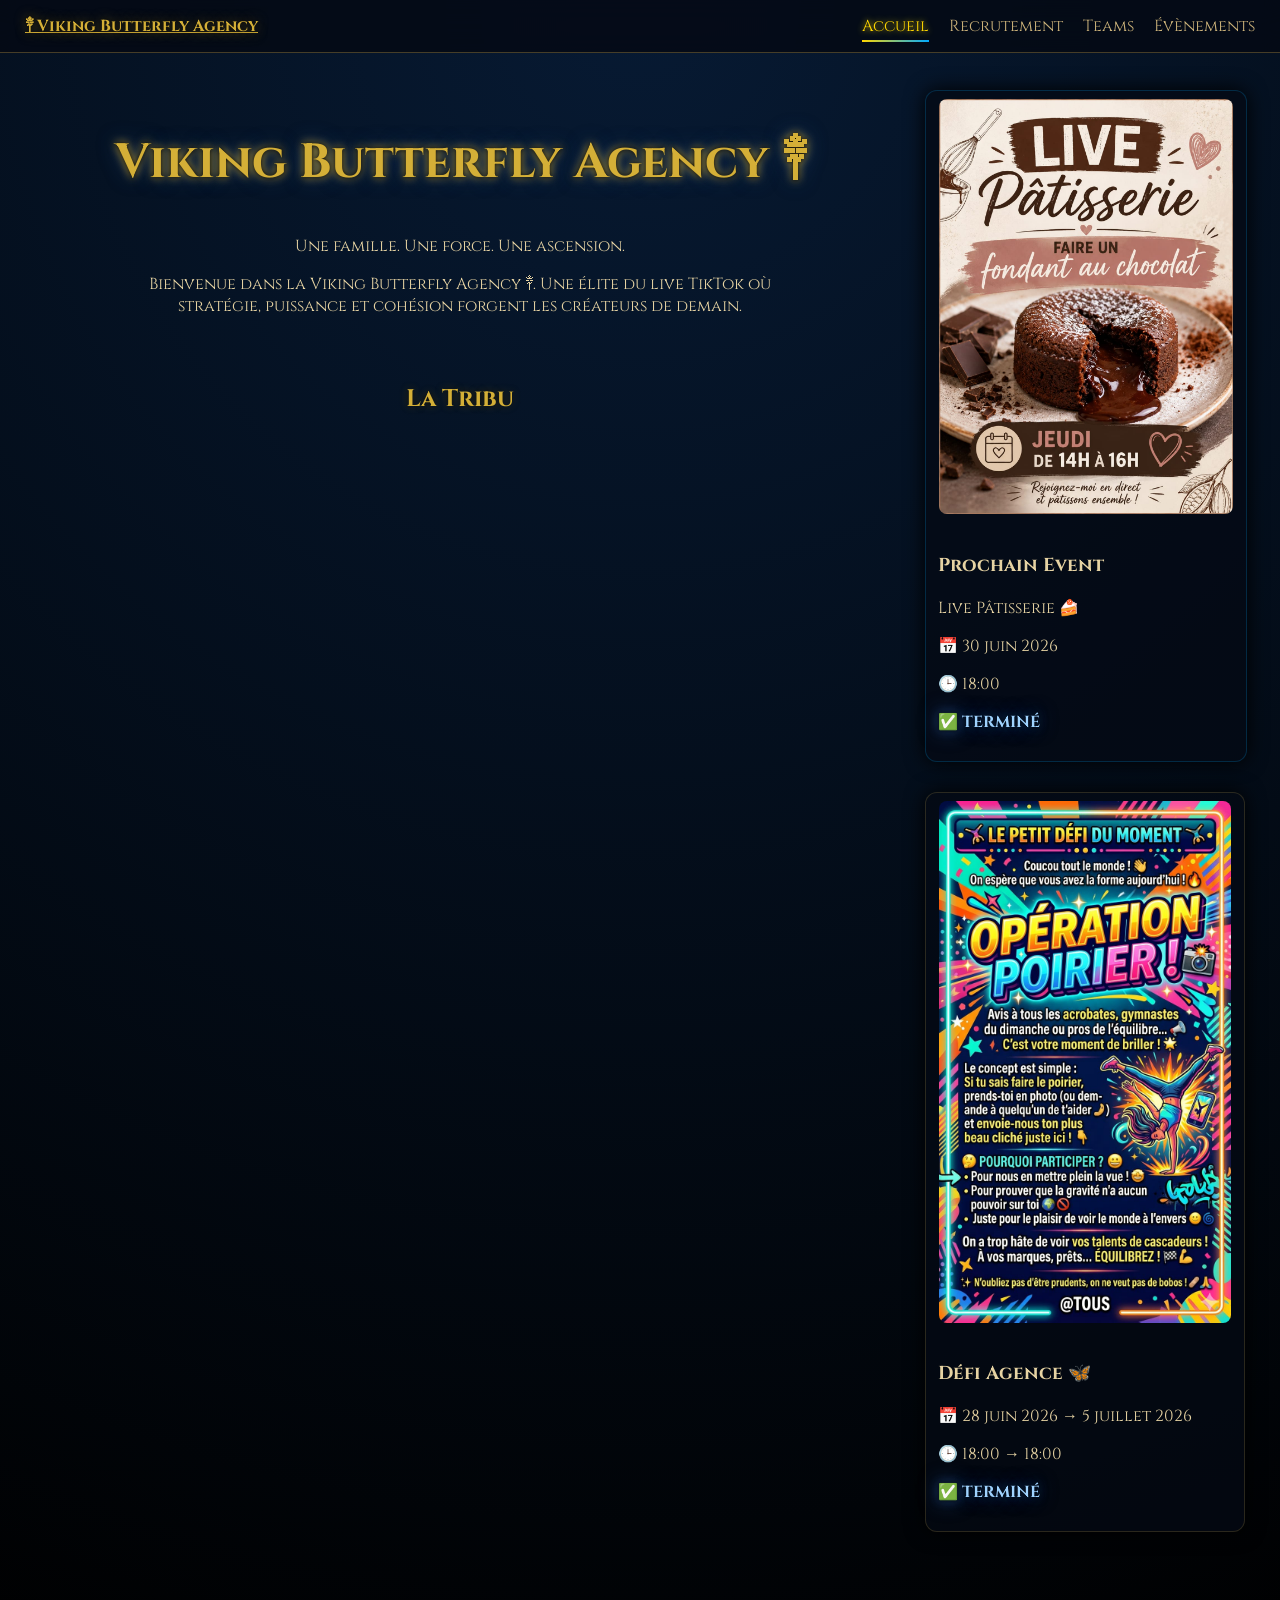
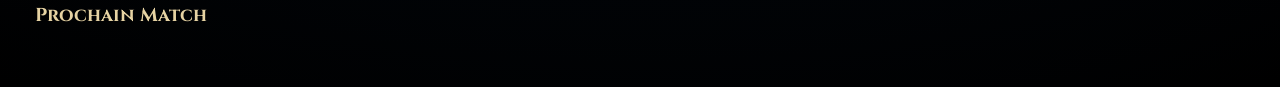
==== commit 8a3965ca: "maj script" ====
--- a/index.html
+++ b/index.html
@@ -49,8 +49,8 @@
         </div>
 
         <!-- MATCH -->
-        <div class="event-widget">
-            <div class="event-image">
+        <div class="match-widget">
+            <div class="match-image">
                 <img id="match-image">
             </div>
             <div class="content">
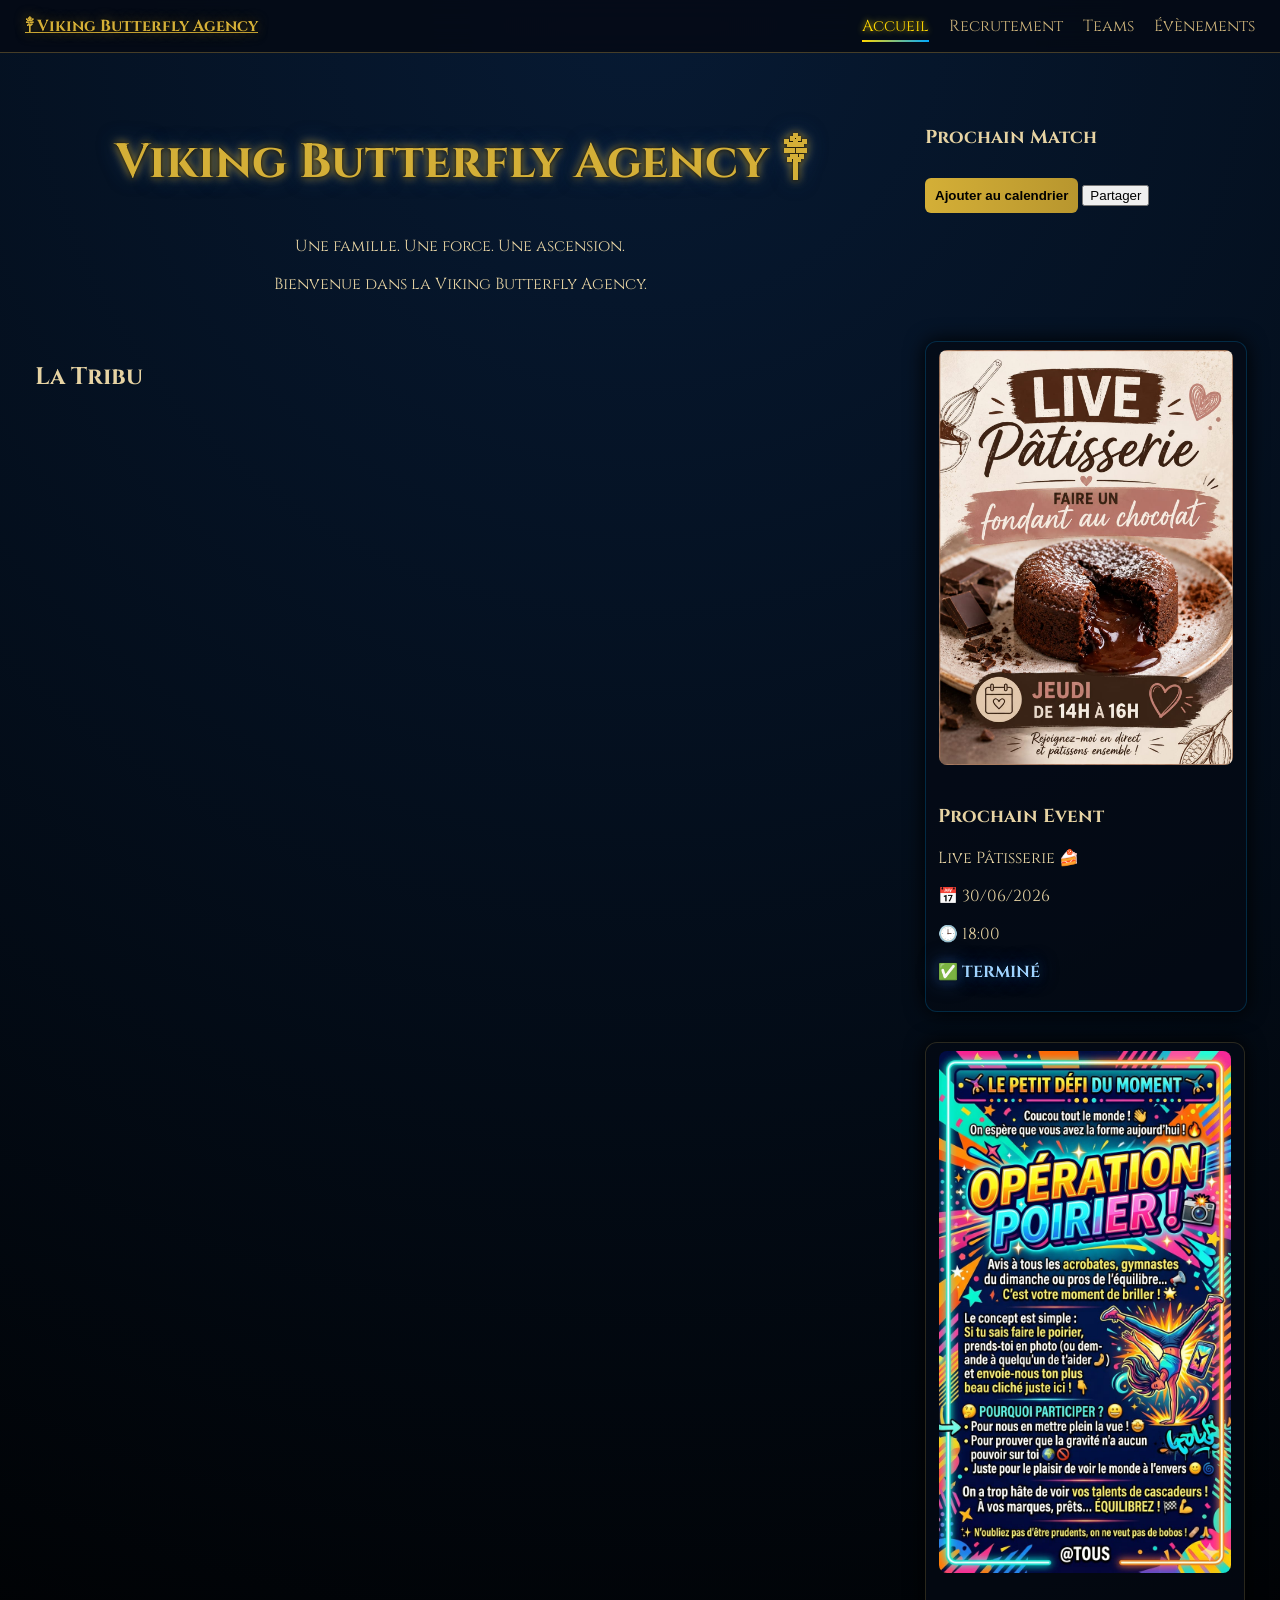
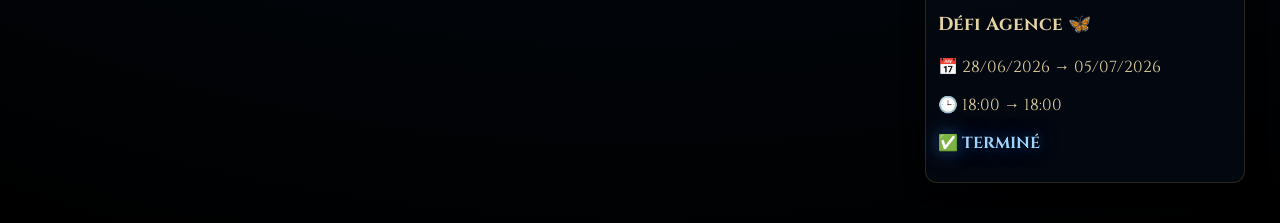
==== commit f42aa5b3: "maj script" ====
--- a/index.html
+++ b/index.html
@@ -2,110 +2,110 @@
 <html lang="fr">
 
 <head>
-    <meta charset="UTF-8">
-    <meta name="viewport" content="width=device-width, initial-scale=1.0">
-    <link rel="icon" type="image/png" href="img/favicon.png">
-    <title>Viking Butterfly Agency ༒︎</title>
+	<meta charset="UTF-8">
+	<meta name="viewport" content="width=device-width, initial-scale=1.0">
+	<link rel="icon" href="img/favicon.png">
+	<title>Viking Butterfly Agency ༒︎</title>
 
-    <link href="https://fonts.googleapis.com/css2?family=Orbitron:wght@400;700&display=swap" rel="stylesheet">
-    <link href="https://fonts.googleapis.com/css2?family=Cinzel:wght@400;700&display=swap" rel="stylesheet">
-    <link rel="stylesheet" href="style.css">
+	<link href="https://fonts.googleapis.com/css2?family=Orbitron:wght@400;700&display=swap" rel="stylesheet">
+	<link href="https://fonts.googleapis.com/css2?family=Cinzel:wght@400;700&display=swap" rel="stylesheet">
+	<link rel="stylesheet" href="style.css">
 </head>
 
 <body>
 
-<nav class="navbar">
-    <div class="nav-container">
-        <a href="index.html" class="logo">༒︎ Viking Butterfly Agency</a>
+	<nav class="navbar">
+		<div class="nav-container">
+			<a href="index.html" class="logo">༒︎ Viking Butterfly Agency</a>
 
-        <div class="nav-links" id="navLinks">
-            <a href="index.html" class="active">Accueil</a>
-            <a href="recrutement.html">Recrutement</a>
-            <a href="teams.html">Teams</a>
-            <a href="pages/evenements.html">Évènements</a>
-        </div>
+			<div class="nav-links" id="navLinks">
+				<a href="index.html" class="active">Accueil</a>
+				<a href="recrutement.html">Recrutement</a>
+				<a href="teams.html">Teams</a>
+				<a href="pages/evenements.html">Évènements</a>
+			</div>
 
-        <div class="hamburger" id="hamburger">☰</div>
-    </div>
-</nav>
+			<div class="hamburger" id="hamburger">☰</div>
+		</div>
+	</nav>
 
-<div class="container-global">
+	<div class="container-global">
 
-    <div class="layout">
+		<div class="layout">
 
-        <!-- TEXTE -->
-        <div class="text-section">
-            <section class="hero">
-                <h1>Viking Butterfly Agency ༒︎</h1>
-                <p>Une famille. Une force. Une ascension.</p>
-            </section>
+			<!-- TEXTE -->
+			<div class="text-section">
+				<section class="hero">
+					<h1>Viking Butterfly Agency ༒︎</h1>
+					<p>Une famille. Une force. Une ascension.</p>
+				</section>
 
-            <section class="description">
-                <p>
-                    Bienvenue dans la Viking Butterfly Agency ༒︎.
-                    Une élite du live TikTok où stratégie, puissance et cohésion forgent les créateurs de demain.
-                </p>
-            </section>
-        </div>
+				<section class="description">
+					<p>
+						Bienvenue dans la Viking Butterfly Agency.
+					</p>
+				</section>
+			</div>
 
-        <!-- MATCH -->
-        <div class="match-widget">
-            <div class="match-image">
-                <img id="match-image">
-            </div>
-            <div class="content">
-                <h3>Prochain Match</h3>
-                <p id="match-title"></p>
-                <p id="match-date"></p>
-                <p id="match-heure"></p>
-                <p id="match-countdown" class="countdown"></p>
-            </div>
-        </div>
+			<!-- MATCH -->
+			<div class="match-widget">
+				<div class="event-image">
+					<img id="match-image">
+				</div>
+				<div class="content">
+					<h3>Prochain Match</h3>
+					<p id="match-title"></p>
+					<p id="match-date"></p>
+					<p id="match-heure"></p>
+					<p id="match-countdown" class="countdown"></p>
 
-        <!-- EVENT -->
-        <div class="event-widget">
-            <div class="event-image">
-                <img id="event-image">
-            </div>
-            <div class="content">
-                <h3>Prochain Event</h3>
-                <p id="event-title"></p>
-                <p id="event-date"></p>
-                <p id="event-heure"></p>
-                <p id="event-countdown" class="countdown"></p>
-            </div>
-        </div>
+					<button id="calendarBtn">Ajouter au calendrier</button>
+					<button id="shareBtn">Partager</button>
+				</div>
+			</div>
 
-        <!-- TREE -->
-        <div class="tree-section">
-            <section class="family-tree">
-                <h2>La Tribu</h2>
-                <div id="tree"></div>
-            </section>
-        </div>
+			<!-- EVENT -->
+			<div class="event-widget">
+				<div class="event-image">
+					<img id="event-image">
+				</div>
+				<div class="content">
+					<h3>Prochain Event</h3>
+					<p id="event-title"></p>
+					<p id="event-date"></p>
+					<p id="event-heure"></p>
+					<p id="event-countdown" class="countdown"></p>
+				</div>
+			</div>
 
-        <!-- CHALLENGE -->
-        <div class="challenge-section">
-            <div class="challenge-card">
-                <div class="event-image">
-                    <img id="challenge-image">
-                </div>
-                <div class="challenge-content">
-                    <h3 id="challenge-title"></h3>
-                    <p id="challenge-date"></p>
-                    <p id="challenge-heure"></p>
-                    <p id="challenge-countdown" class="countdown"></p>
-                </div>
-            </div>
-        </div>
+			<!-- TREE -->
+			<div class="tree-section">
+				<h2>La Tribu</h2>
+				<div id="tree"></div>
+			</div>
 
-    </div>
+			<!-- CHALLENGE -->
+			<div class="challenge-section">
+				<div class="challenge-card">
+					<div class="event-image">
+						<img id="challenge-image">
+					</div>
+					<div class="challenge-content">
+						<h3 id="challenge-title"></h3>
+						<p id="challenge-date"></p>
+						<p id="challenge-heure"></p>
+						<p id="challenge-countdown" class="countdown"></p>
+					</div>
+				</div>
+			</div>
 
-</div>
+		</div>
+	</div>
 
-<script src="script.js"></script>
-<script src="https://d3js.org/d3.v7.min.js"></script>
-<script src="js/tree.js"></script>
+	<script src="script.js"></script>
+	<script src="https://d3js.org/d3.v7.min.js"></script>
+	<script src="js/tree.js"></script>
 
 </body>
-</html>
+
+</html>
--- a/style.css
+++ b/style.css
@@ -356,26 +356,38 @@
    ✅ EVENEMENT WIDGET
 ========================= */
 .event-widget {
-    width: 100%;
-    max-width: 320px;
-    background: rgba(5, 10, 20, 0.75);
-    border: 1px solid #00aaff33;
-    border-radius: 12px;
-    box-shadow: 0 0 20px #000;
-    display: flex;
-    flex-direction: column;
-    align-self: start;
-    transition: 0.3s;
+	width: 100%;
+	max-width: 320px;
+	background: rgba(5, 10, 20, 0.75);
+	border: 1px solid #00aaff33;
+	border-radius: 12px;
+	box-shadow: 0 0 20px #000;
+	display: flex;
+	flex-direction: column;
+	align-self: start;
+	transition: 0.3s;
 }
 
 .event-widget:hover {
-    transform: translateY(-5px);
-    box-shadow: 0 0 25px #00aaff55;
+	transform: translateY(-5px);
+	box-shadow: 0 0 25px #00aaff55;
 }
 
 /* ✅ FORCE BLEU SUR ACCUEIL */
 #event-countdown,
 #match-countdown,
 #challenge-countdown {
-    color: #9fd3ff;
-}
+	color: #9fd3ff;
+}
+
+.match-widget {
+	grid-area: match;
+	max-width: 320px;
+}
+
+.layout {
+	grid-template-areas:
+		"text match"
+		"tree event"
+		"tree challenge";
+}
